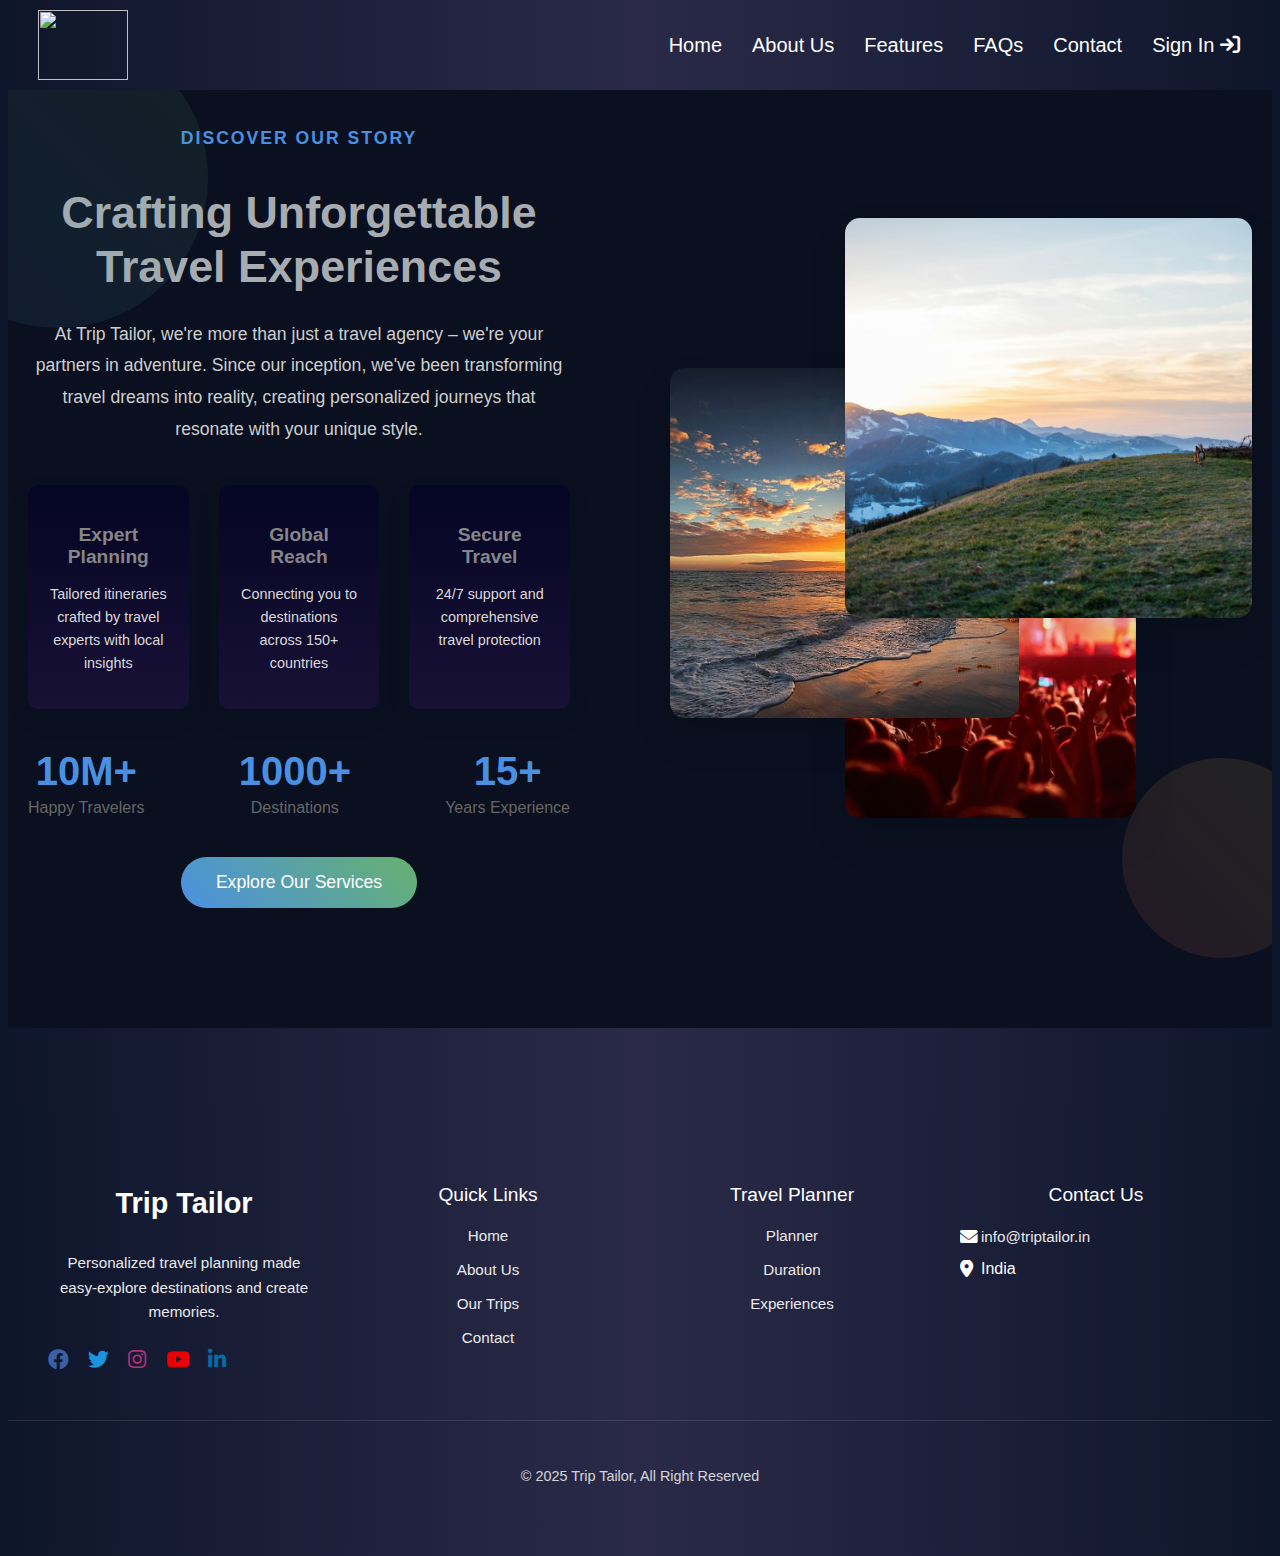
==== Frontend/aboutUs/aboutus.html @ f37647bd "Merge pull request #2 from Pourushkashyap/main" ====
<!DOCTYPE html>
<html lang="en">

<head>
    <meta charset="UTF-8">
    <meta name="viewport" content="width=device-width, initial-scale=1.0">
    <title>About Us Page</title>
    <link rel="stylesheet" href="aboutus.css">
    <link rel="stylesheet" href="../footer.css">
    <link href="https://cdnjs.cloudflare.com/ajax/libs/font-awesome/6.0.0/css/all.min.css" rel="stylesheet">
    <link rel="stylesheet" href="https://cdnjs.cloudflare.com/ajax/libs/font-awesome/6.0.0-beta3/css/all.min.css">
</head>

<body>

    <!-- Navbar -->
    <nav class="navbar">
        <div class="navbar-logo"><img src="../../logo-white.png" style="height:70px;width:90px;padding-top:2px;"></div>
        <div class="hamburger">
            <span></span>
            <span></span>
            <span></span>
        </div>
        <ul class="navbar-links">
            <li><a href="../../index.html" class="navbar-link">Home</a></li>
            <li><a href="aboutus.html" class="navbar-link">About Us</a></li>
            <li><a href="/index.html#features" class="navbar-link">Features</a></li>
            <li><a href="/index.html#faq" class="navbar-link">FAQs</a></li>
           
            <li><a href="/contact_us_page/contactus.html" class="navbar-link">Contact</a></li>
            <li><a href="/signin/sign-in.html" class="navbar-link">Sign In <i
                        class="fa-solid fa-arrow-right-to-bracket"></i></a></li>
        </ul>
    </nav>
    <!-- About Us Section -->
    <section class="about-section">
        <div class="about-container">
            <!-- Background Elements -->
            <div class="shape shape-1"></div>
            <div class="shape shape-2"></div>

            <!-- Main Content -->
            <div class="about-content">
                <div class="about-text">
                    <span class="section-subtitle">Discover Our Story</span>
                    <h2 class="section-title">Crafting Unforgettable Travel Experiences</h2>
                    <p class="about-description">
                        At Trip Tailor, we're more than just a travel agency – we're your partners in adventure. Since
                        our inception,
                        we've been transforming travel dreams into reality, creating personalized journeys that resonate
                        with your unique style.
                    </p>

                    <!-- Features Grid -->
                    <div class="features-grid">
                        <div class="feature-item">
                            <i class="feature-icon compass"></i>
                            <h3>Expert Planning</h3>
                            <p>Tailored itineraries crafted by travel experts with local insights</p>
                        </div>
                        <div class="feature-item">
                            <i class="feature-icon globe"></i>
                            <h3>Global Reach</h3>
                            <p>Connecting you to destinations across 150+ countries</p>
                        </div>
                        <div class="feature-item">
                            <i class="feature-icon shield"></i>
                            <h3>Secure Travel</h3>
                            <p>24/7 support and comprehensive travel protection</p>
                        </div>
                    </div>

                    <!-- Stats Section -->
                    <div class="stats-container">
                        <div class="stat-item">
                            <span class="stat-number">10M+</span>
                            <span class="stat-label">Happy Travelers</span>
                        </div>
                        <div class="stat-item">
                            <span class="stat-number">1000+</span>
                            <span class="stat-label">Destinations</span>
                        </div>
                        <div class="stat-item">
                            <span class="stat-number">15+</span>
                            <span class="stat-label">Years Experience</span>
                        </div>
                    </div>

                    <a href="Explore.html"><button class="explore-btn">Explore Our Services</button></a>
                </div>

                <!-- Image Gallery -->
                <div class="about-images">
                    <div class="image-stack">
                        <img src="../Images/mountain.jpg" alt="Scenic mountain view" class="stack-image image-1">
                        <img src="../Images/beach.jpg" alt="Beach sunset" class="stack-image image-2">
                        <img src="../Images/culture.jpg" alt="Cultural experience" class="stack-image image-3">
                    </div>
                </div>
            </div>
        </div>
    </section>

    <!-- footer here -->
    <footer>
        <div class="footer-content">
            <div class="footer-section">
                <h3>Trip Tailor</h3>
                <p>Personalized travel planning made easy-explore destinations and create memories.</p>
                <div class="social-links">
                    <a href="" target="_blank" aria-label="Facebook" style="color: #4267B2;"><i
                            class="fab fa-facebook"></i></a>
                    <a href="" target="_blank" aria-label="Twitter" style="color: #1DA1F2;"><i
                            class="fab fa-twitter"></i></a>
                    <a href="" target="_blank" aria-label="Instagram" style="color: #C13584;"><i
                            class="fab fa-instagram"></i></a>
                    <a href="" target="_blank" aria-label="YouTube" style="color: #FF0000;"><i
                            class="fab fa-youtube"></i></a>
                    <a href="" target="_blank" aria-label="Linkedin" style="color: #0077B5;"><i
                            class="fa-brands fa-linkedin-in"></i></a>
                </div>
            </div>

            <div class="footer-section">
                <h4>Quick Links</h4>
                <ul>
                    <li><a href="/index.html">Home</a></li>
                    <li><a href="/Frontend/aboutUs/aboutus.html">About Us</a></li>
                    <li><a href="#content">Our Trips</a></li>
                    <li><a href="/contact_us_page/contactus.html">Contact</a></li>
                </ul>
            </div>

            <div class="footer-section">
                <h4>Travel Planner</h4>
                <ul>
                    <li><a href="Trip_Recommendation_Page/Recommendation.html">Planner</a></li>
                    <li><a href="#hero">Duration</a></li>
                    <li><a href="#hero">Experiences</a></li>
                </ul>
            </div>

            <div class="footer-section">
                <h4 style="margin-bottom: 40px;">Contact Us</h4>
                <ul class="contact-info" style="margin-top: -20px;">
                    <li><i class="fas fa-envelope"></i><a href="mailto:info@StandOutPlatform.edu"
                            style="margin-left: -5px;">info@triptailor.in</a></li>
                    <li><i class="fas fa-map-marker-alt"></i><span>India</span></li>
                </ul>
            </div>
        </div>

        <div class="footer-bottom">
            <p> &copy; 2025 Trip Tailor, All Right Reserved</p>
        </div>
    </footer>
    <script src="aboutus.js"></script>

</body>
</head>

</html>
---- Frontend/aboutUs/aboutus.css ----
/* AboutUS Body Styling */
    body {
        background-image: linear-gradient(to right, #0e162b, #2a2a48, #0e162b);
        color: #0e0e0e; 
        font-family: 'Poppins', sans-serif;
        box-sizing: border-box;
        display: flex;
        flex-direction: column;
        align-items: center;
        justify-content: center;
        min-height: 100vh; 
        text-align: center;
    }

    /* Navbar */
.navbar {
    display: flex;
    justify-content: space-between;
    align-items: center;
    padding: 15px 20px;  
    background-image: linear-gradient(to right,#0e162b, #2a2a48,#0e162b);
    position: sticky;
    top: 0;
    z-index: 1000;
    height:90px;
    width: 100%;
    box-sizing: border-box;
    position: fixed; 
  }
  
  .navbar-logo {
    font-size: 25px;
    font-weight: 600;
    color: #FFD369;
    padding-top: 12px;
    padding: 10px 18px;
    font-size: 14px;
  }
  
  .navbar-links {
    
    display: flex;
    gap: 30px;  
    list-style: none;
    margin-right:20px;
  }
  
  .navbar-link {
    text-decoration: none;
    color: #fff;
    font-size: 20px;
    font-weight: 300;
    transition: color 0.3s ease;
   
  }
  .navbar-link:hover{
    text-decoration: underline;
    transition: color 0.3s ease;
  }
  
  .navbar-link:hover {
    color: #FFD369;
  }
    h1 {
        color: #ffcc00; 
        font-size: 40px;
        margin-bottom:10px;
    }
    .about-section {
        padding: 120px 0;
        position: relative;
        overflow: hidden;
        background: #0A101F;
    }
    
    .about-container {
        max-width: 1400px;
        margin: 0 auto;
        padding: 0 20px;
        position: relative;
    }
    
    /* Background Shapes */
    .shape {
        position: absolute;
        border-radius: 50%;
        opacity: 0.1;
    }
    
    .shape-1 {
        width: 300px;
        height: 300px;
        background: linear-gradient(45deg, #4a90e2, #67b26f);
        top: -100px;
        left: -100px;
        animation: float 8s ease-in-out infinite;
    }
    
    .shape-2 {
        width: 200px;
        height: 200px;
        background: linear-gradient(45deg, #ff6b6b, #ffd93d);
        bottom: -50px;
        right: -50px;
        animation: float 6s ease-in-out infinite reverse;
    }
    
    /* Main Content Layout */
    .about-content {
        display: grid;
        grid-template-columns: 1fr 1fr;
        gap: 60px;
        align-items: center;
    }
    
    /* Text Content Styles */
    .about-text {
        padding-right: 40px;
    }
    
    .section-subtitle {
        font-size: 1.1rem;
        color: #4a90e2;
        text-transform: uppercase;
        letter-spacing: 2px;
        margin-bottom: 20px;
        display: block;
        font-weight: 600;
    }
    
    .section-title {
        font-size: 2.8rem;
        color: #a7acb1;
        margin-bottom: 25px;
        line-height: 1.2;
        font-weight: 700;
    }
    
    .about-description {
        font-size: 1.1rem;
        line-height: 1.8;
        color: #cecece;
        margin-bottom: 40px;
    }
    
    /* Features Grid */
    .features-grid {
        display: grid;
        grid-template-columns: repeat(3, 1fr);
        gap: 30px;
        margin-bottom: 40px;
    }
    
    .feature-item {
        text-align: center;
        padding: 20px;
        border-radius: 10px;
        background: linear-gradient(to top, #181136, #050524);
        box-shadow: 0 10px 30px rgba(0, 0, 0, 0.05);
        transition: transform 0.3s ease;
    }
    
    .feature-item:hover {
        transform: translateY(-10px);
    }
    
    .feature-icon {
        font-size: 2rem;
        color: #4a90e2;
        margin-bottom: 15px;
    }
    
    .feature-item h3 {
        font-size: 1.2rem;
        margin-bottom: 10px;
        color: #868686;
    }
    
    .feature-item p {
        font-size: 0.9rem;
        color: #dbd9d9;
        line-height: 1.6;
    }
    
    /* Stats Section */
    .stats-container {
        display: flex;
        justify-content: space-between;
        margin-bottom: 40px;
    }
    
    .stat-item {
        text-align: center;
    }
    
    .stat-number {
        font-size: 2.5rem;
        font-weight: 700;
        color: #4a90e2;
        display: block;
        margin-bottom: 5px;
    }
    
    .stat-label {
        font-size: 1rem;
        color: #666;
    }
    
    /* Button Styles */
    .explore-btn {
        padding: 15px 35px;
        font-size: 1.1rem;
        background: linear-gradient(45deg, #4a90e2, #67b26f);
        color: white;
        border: none;
        border-radius: 30px;
        cursor: pointer;
        transition: transform 0.3s ease, box-shadow 0.3s ease;
    }
    
    .explore-btn:hover {
        transform: translateY(-3px);
        box-shadow: 0 10px 20px rgba(74, 144, 226, 0.2);
    }
    
    /* Image Stack Styles */
    .about-images {
        position: relative;
    }
    
    .image-stack {
        position: relative;
        height: 600px;
    }
    
    .stack-image {
        position: absolute;
        border-radius: 15px;
        box-shadow: 0 20px 40px rgba(0, 0, 0, 0.1);
        transition: transform 0.3s ease;
    }
    
    .image-1 {
        width: 70%;
        height: 400px;
        object-fit: cover;
        top: 0;
        right: 0;
        z-index: 3;
    }
    
    .image-2 {
        width: 60%;
        height: 350px;
        object-fit: cover;
        top: 150px;
        left: 0;
        z-index: 2;
    }
    
    .image-3 {
        width: 50%;
        height: 300px;
        object-fit: cover;
        bottom: 0;
        right: 20%;
        z-index: 1;
    }
    
    .stack-image:hover {
        transform: scale(1.05);
    }
    
    /* Animations */
    @keyframes float {
        0%, 100% {
            transform: translateY(0);
        }
        50% {
            transform: translateY(-20px);
        }
    }
    
    /* Responsive Design */
    @media (max-width: 1200px) {
        .section-title {
            font-size: 2.4rem;
        }
        
        .image-stack {
            height: 500px;
        }
    }
    
    @media (max-width: 992px) {
        .about-content {
            grid-template-columns: 1fr;
            gap: 40px;
        }
        
        .about-text {
            padding-right: 0;
        }
        
        .features-grid {
            grid-template-columns: repeat(2, 1fr);
        }
    }
    
    @media (max-width: 768px) {
        .about-section {
            padding: 80px 0;
        }
        
        .section-title {
            font-size: 2rem;
        }
        
        .stats-container {
            flex-direction: column;
            gap: 30px;
        }
        
        .image-stack {
            height: 400px;
        }
    }
    
    @media (max-width: 576px) {
        .features-grid {
            grid-template-columns: 1fr;
        }
        
        .section-subtitle {
            font-size: 1rem;
        }
        
        .section-title {
            font-size: 1.8rem;
        }
        
        .about-description {
            font-size: 1rem;
        }
    }
    /* Hamburger Menu */
.hamburger {
    display: none;
    flex-direction: column;
    cursor: pointer;
    gap: 5px;
  }
  
  .hamburger span {
    display: block;
    width: 25px;
    height: 3px;
    background-color: #fff;
    border-radius: 5px;
  }

  /* Responsive Design for Mobile */
@media (max-width: 768px) {

    .navbar-logo {
      font-size: 20px;
      font-weight: 600;
      padding-top: 12px;
      padding: 10px 18px;
      font-size: 14px;
    }
  
  .navbar-links {
    
      display: none;
      flex-direction: column;
      background-color: #1B1B2F;
      position: absolute;
      top: 65%;
      right: 0;
      width: 100%;
      padding: 20px 0;
      gap: 10px;
      margin: 30px -5px;
     width: 100%;
      
  }
  
  .navbar-link{
    padding: 5px 5px;
  }
  
  .navbar-links.show {
      display: flex;
      
  }
  
  .hamburger {
      display: flex;
  }
    
}

  /* footer  */
  footer {
    color: #ffffff;
    background: rgb(2, 13, 31);
    padding: 50px 0;
    width: 100%;
    margin-top: 80px;
}

.footer-content {
    display: grid;
    grid-template-columns: repeat(4, 1fr);
    gap: 2rem;
    max-width: 1200px;
    margin: 0 auto;
    padding: 0 40px;
}

/* Logo and Description Section */
.footer-section:first-child {
    grid-column: span 1;
}

.footer-section h3 {
    font-size: 1.8rem;
    margin-bottom: 1rem;
    color: #fff;
    font-weight: 600;
}

.footer-section p {
    line-height: 1.6;
    margin-bottom: 1.5rem;
    color: #fff;
    font-size: 0.95rem;
    opacity: 0.9;
}

/* Navigation Links */
.footer-section h4 {
    font-size: 1.2rem;
    margin-bottom: 1.2rem;
    color: #fff;
    font-weight: 500;
}

.footer-section ul {
    list-style: none;
    padding: 0;
    margin: 0;
}

.footer-section ul li {
    margin-bottom: 0.8rem;
}

.footer-section ul li a {
    color: #fff;
    text-decoration: none;
    font-size: 0.95rem;
    opacity: 0.9;
    transition: opacity 0.3s ease;
}

.footer-section ul li a:hover {
    opacity: 1;
}

/* Social Links */
.social-links {
    display: flex;
    gap: 2rem;
    margin-top: 1.5rem;
}

.social-links a {
    color: #fff;
    font-size: 1.3rem;
    opacity: 0.9;
    transition: opacity 0.3s ease;
}

.social-links a:hover {
    opacity: 1;
}

/* Footer Bottom */
.footer-bottom {
    text-align: center;
    padding-top: 2rem;
    margin-top: 3rem;
    border-top: 1px solid rgba(255, 255, 255, 0.1);
}

.footer-bottom p {
    color: #fff;
    font-size: 0.9rem;
    opacity: 0.8;
}

/* Contact Info */
.contact-info li {
    gap: 0.5rem;
    margin-bottom: 0.8rem;
}

.contact-info li i {
    font-size: 1.1rem;
}

/* Responsive Design */
@media (max-width: 1024px) {
    .footer-content {
        grid-template-columns: repeat(2, 1fr);
        gap: 2rem;
    }
    
    .footer-section:first-child {
        grid-column: span 2;
    }
}

@media (max-width: 768px) {
    .footer-content {
        grid-template-columns: 1fr;
        padding: 0 20px;
    }
    
    .footer-section:first-child {
        grid-column: span 1;
    }
    
    .footer-section {
        text-align: center;
    }
    
    .social-links {
        justify-content: center;
    }
    
    .contact-info li {
        justify-content: center;
    }
}
---- Frontend/footer.css ----
footer {
    color: #ffffff;
    background: linear-gradient(to right, #0e162b, #2a2a48, #0e162b);
    padding: 50px 0;
    width: 100%;
}

.footer-content {
    display: grid;
    grid-template-columns: repeat(4, 1fr);
    gap: 2rem;
    max-width: 1200px;
    margin: 0 auto;
    padding: 0 40px;
}

/* Logo and Description Section */
.footer-section:first-child {
    grid-column: span 1;
}

.footer-section h3 {
    font-size: 1.8rem;
    margin-bottom: 1rem;
    color: #fff;
    font-weight: 600;
    position: relative;
    display: inline-block;
}

/* Cool underline animation for headings */
.footer-section h3::after {
    content: '';
    position: absolute;
    width: 0;
    height: 2px;
    bottom: -4px;
    left: 0;
    background-color: #fff;
    transition: width 0.3s ease-in-out;
}

.footer-section h3:hover::after {
    width: 100%;
}

.footer-section p {
    line-height: 1.6;
    margin-bottom: 1.5rem;
    color: #fff;
    font-size: 0.95rem;
    opacity: 0.9;
}

/* Navigation Links */
.footer-section h4 {
    font-size: 1.2rem;
    margin-bottom: 1.2rem;
    color: #fff;
    font-weight: 500;
}

.footer-section ul {
    list-style: none;
    padding: 0;
    margin: 0;
}

.footer-section ul li {
    margin-bottom: 0.8rem;
    position: relative;
    overflow: hidden;
}

/* Enhanced link animations */
.footer-section ul li a {
    color: #fff;
    text-decoration: none;
    font-size: 0.95rem;
    opacity: 0.9;
    transition: all 0.3s ease;
    display: inline-block;
    position: relative;
    padding: 2px 0;
}

.footer-section ul li a::before {
    content: '';
    position: absolute;
    width: 100%;
    height: 1px;
    bottom: 0;
    left: -1000%;
    background-color: #fff;
    transition: left 0.3s ease;
}

.footer-section ul li a:hover {
    opacity: 1;
    transform: translateX(8px);
}

.footer-section ul li a:hover::before {
    left: 0;
}

/* Social Links with enhanced animations */
.social-links {
    display: flex;
    gap: 1.2rem;
    margin-top: 1.5rem;
}

.social-links a {
    color: #fff;
    font-size: 1.3rem;
    opacity: 0.9;
    transition: all 0.3s ease;
    position: relative;
    display: inline-block;
}

.social-links a:hover {
    opacity: 1;
    transform: translateY(-4px);
}

/* Pulse effect on social icons */
.social-links a::after {
    content: '';
    position: absolute;
    width: 100%;
    height: 100%;
    background: rgba(255, 255, 255, 0.2);
    border-radius: 50%;
    transform: scale(0);
    transition: transform 0.3s ease;
}

.social-links a:hover::after {
    transform: scale(1.5);
    opacity: 0;
}

.social-links a .fa-facebook:hover {
    color: blue;
}
.social-links a .fa-twitter:hover {
    color: rgb(0, 110, 255);
}
.social-links a .fa-instagram:hover {
    color: rgb(255, 0, 85);
}
.social-links a .fa-youtube:hover {
    color: rgb(255, 0, 0);
}
.social-links a .fa-linkedin-in:hover {
    color: rgb(0, 153, 255);
}

/* Contact Info with hover effects */
.contact-info li {
    display: flex;
    align-items: center;
    gap: 0.5rem;
    margin-bottom: 0.8rem;
    transition: transform 0.3s ease;
}

.contact-info li:hover {
    transform: translateX(8px);
}

.contact-info li i {
    font-size: 1.1rem;
    transition: transform 0.3s ease;
}

.contact-info li:hover i {
    transform: scale(1.2);
}

/* Footer Bottom */
.footer-bottom {
    text-align: center;
    padding-top: 2rem;
    margin-top: 3rem;
    border-top: 1px solid rgba(255, 255, 255, 0.1);
}

.footer-bottom p {
    color: #fff;
    font-size: 0.9rem;
    opacity: 0.8;
    transition: opacity 0.3s ease;
}

.footer-bottom p:hover {
    opacity: 1;
}

/* Responsive Design */
@media (max-width: 1024px) {
    .footer-content {
        grid-template-columns: repeat(2, 1fr);
        gap: 2rem;
    }

    .footer-section:first-child {
        grid-column: span 2;
    }
}

@media (max-width: 768px) {
    .footer-content {
        grid-template-columns: 1fr;
        padding: 0 20px;
    }

    .footer-section:first-child {
        grid-column: span 1;
    }

    .footer-section {
        text-align: center;
    }

    .social-links {
        justify-content: center;
    }

    .contact-info li {
        justify-content: center;
    }
}
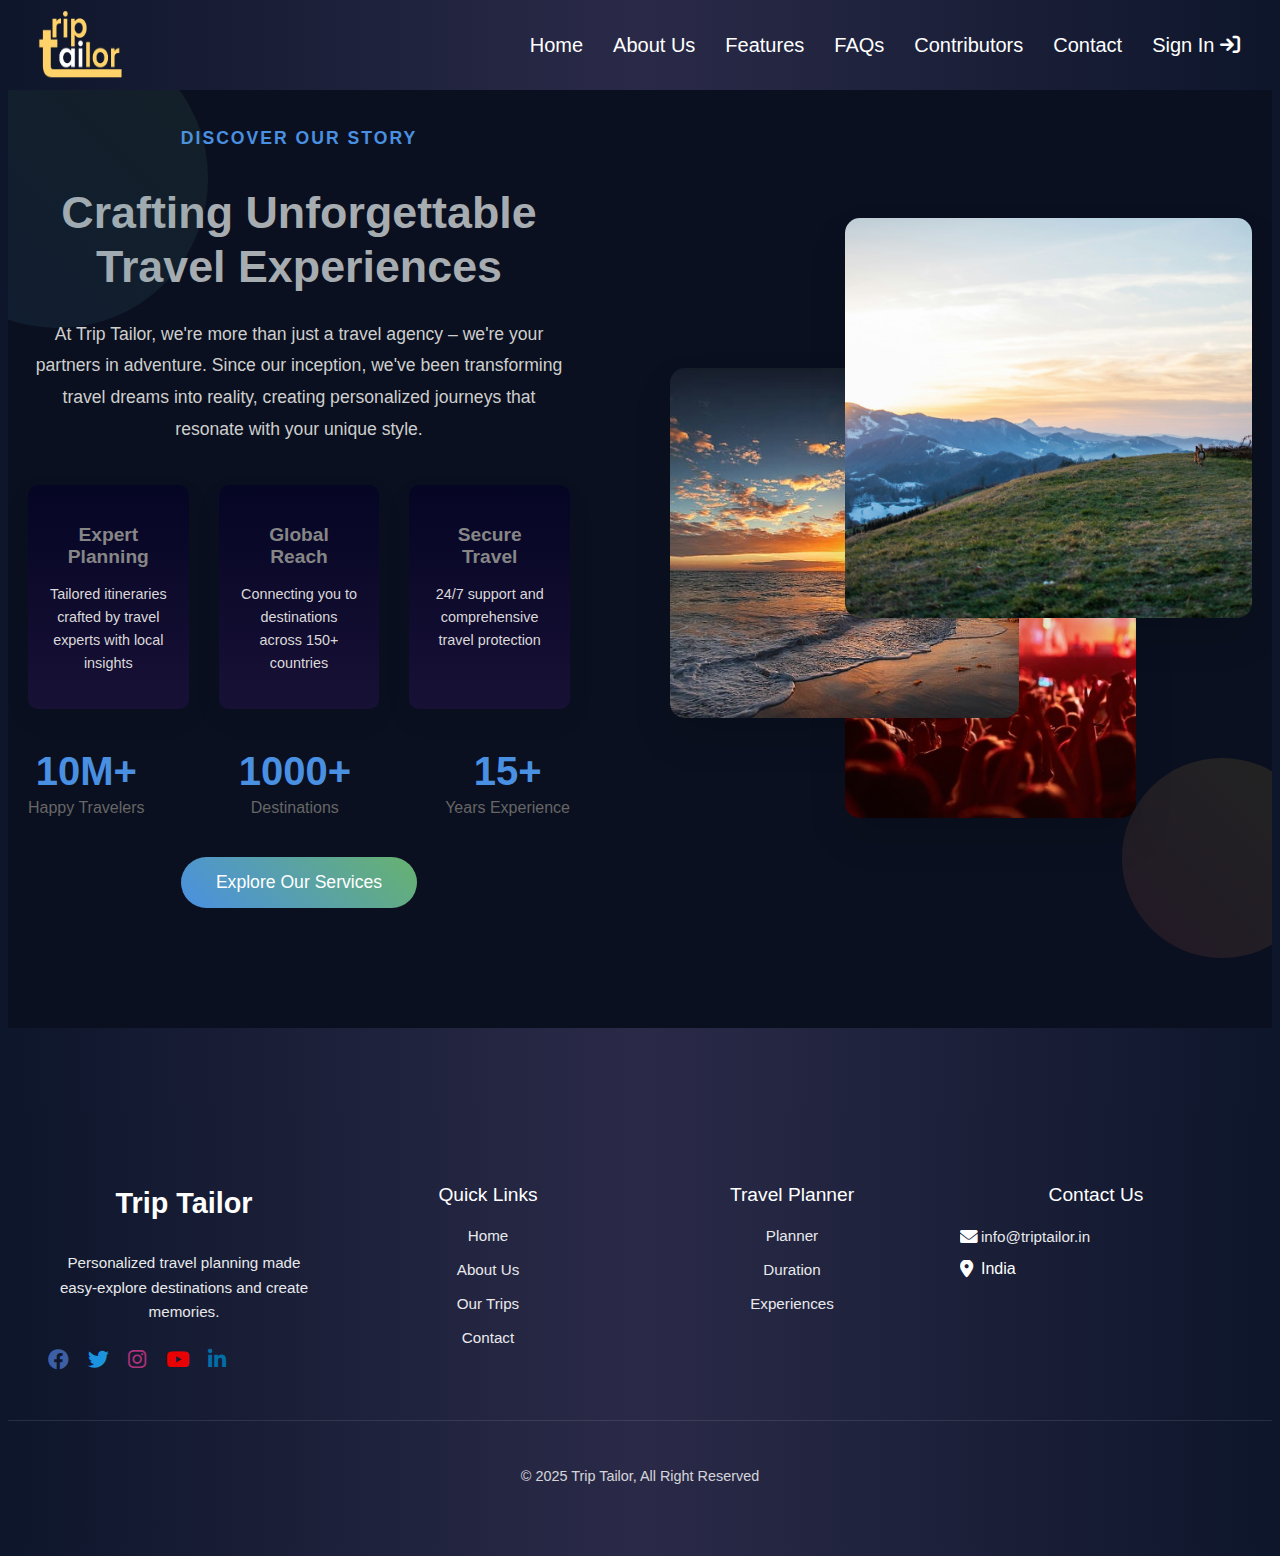
==== commit 3b97eae5: "Merge pull request #4 from AmanKumar-09/main" ====
--- a/Frontend/aboutUs/aboutus.html
+++ b/Frontend/aboutUs/aboutus.html
@@ -26,7 +26,7 @@
             <li><a href="aboutus.html" class="navbar-link">About Us</a></li>
             <li><a href="/index.html#features" class="navbar-link">Features</a></li>
             <li><a href="/index.html#faq" class="navbar-link">FAQs</a></li>
-           
+            <li><a href="/contributors/contributor.html" class="navbar-link">Contributors</a></li>
             <li><a href="/contact_us_page/contactus.html" class="navbar-link">Contact</a></li>
             <li><a href="/signin/sign-in.html" class="navbar-link">Sign In <i
                         class="fa-solid fa-arrow-right-to-bracket"></i></a></li>
